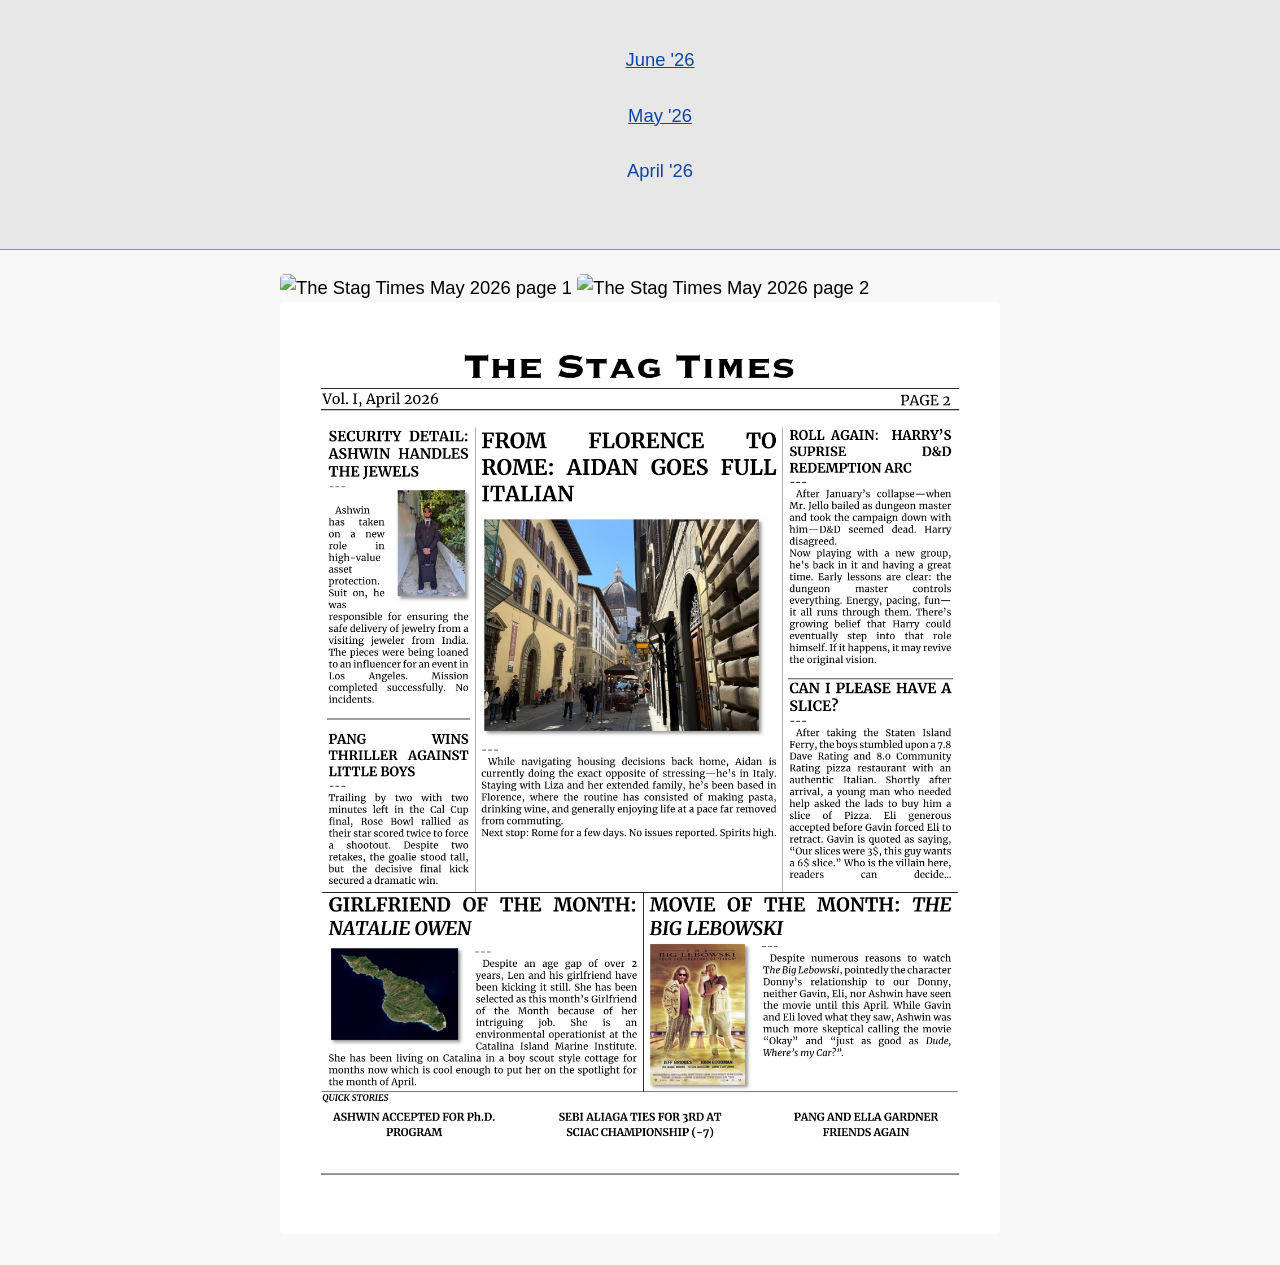
==== 2026-04.html @ 24c6022d "Add Vol 1 and 2 htmls" ====
<!DOCTYPE html>
<html lang="en">
<head>
    <meta charset="UTF-8">
    <meta name="viewport" content="width=device-width, initial-scale=1.0">
    <title>The Stag Times</title>
    <link rel="icon" type="image/x-icon" href="favicon.ico">
    <link rel="stylesheet" href="styles.css">
</head>

<body>
    <header>
        <ul>
            <li><a href="index.html">June '26</a></li>
            <li><a href="2026-05.html">May '26</a></li>
            <li><a class="current">April '26</a></li>
        </ul>
    </header>

    <main class="newsletter-pages">
        <img src="newsletters/2026-04/page1.png" alt="The Stag Times May 2026 page 1">
        <img src="newsletters/2026-04/page2.png" alt="The Stag Times May 2026 page 2">
        <img src="newsletters/2026-04/page3.png" alt="The Stag Times May 2026 page 3">
    </main>
</body>
</html>
---- styles.css ----
/* Global variables. */
:root {
  /* Set sans-serif & mono fonts */
  --sans-font: -apple-system, BlinkMacSystemFont, "Avenir Next", Avenir,
    "Nimbus Sans L", Roboto, "Noto Sans", "Segoe UI", Arial, Helvetica,
    "Helvetica Neue", sans-serif;
  --serif-font: ui-serif, Georgia, Cambria, "Times New Roman", Times, serif;
  --mono-font: Consolas, Menlo, Monaco, "Andale Mono", "Ubuntu Mono", monospace;
  --standard-border-radius: 5px;
  --border-width: 1px;

  /* Stag theme */
  --bg: #f8f8f8;
  --accent-bg: #e7e7e7;
  --text: #000000;
  --text-light: #585858;
  --border: #898EA4;
  --accent: #0d47a1;
  --accent-hover: #1266e2;
  --accent-text: var(--bg);
  --code: #d81b60;
  --preformatted: #444;
  --marked: #ffdd33;
  --disabled: #efefef;
}

/* Dark theme */
@media (prefers-color-scheme: dark) {
  :root {
    color-scheme: dark;
    --bg: #212121;
    --accent-bg: #2b2b2b;
    --text: #dcdcdc;
    --text-light: #ababab;
    --accent: #ffb300;
    --accent-hover: #ffe099;
    --accent-text: var(--bg);
    --code: #f06292;
    --preformatted: #ccc;
    --disabled: #111;
  }
  /* Add a bit of transparency so light media isn't so glaring in dark mode */
  img,
  video {
    opacity: 0.8;
  }
}

/* Reset box-sizing */
*, *::before, *::after {
  box-sizing: border-box;
}

/* Reset default appearance */
textarea,
select,
input,
progress {
  appearance: none;
  -webkit-appearance: none;
  -moz-appearance: none;
}

html {
  /* Set the font globally */
  font-family: var(--sans-font);
  scroll-behavior: smooth;
}

/* Make the body a nice central block */
body {
  color: var(--text);
  background-color: var(--bg);
  font-size: 1.15rem;
  line-height: 1.5;
  display: grid;
  grid-template-columns: 1fr min(45rem, 90%) 1fr;
  margin: 0;
  min-height: 100vh;
}

body > * {
  grid-column: 2;
}

/* Make the header bg full width, but the content inline with body */
body > header {
  background-color: var(--accent-bg);
  border-bottom: var(--border-width) solid var(--border);
  text-align: center;
  padding: 0 0.5rem 2rem 0.5rem;
  grid-column: 1 / -1;
}

body > header > *:only-child {
  margin-block-start: 2rem;
}

body > header h1 {
  max-width: 1200px;
  margin: 1rem auto;
  font-family: var(--serif-font)
}

body > header p {
  max-width: 40rem;
  margin: 1rem auto;
  font-family: var(--serif-font)
}

/* Add a little padding to ensure spacing is correct between content and header nav */
main {
    padding-top: 1.5rem;
    padding-bottom: 1.5rem;
}

body > footer {
    background-color: var(--accent-bg);
    border-top: var(--border-width) solid var(--border);
    text-align: center;
    padding: 1rem 0.5rem 2rem 0.5rem;
    grid-column: 1 / -1;
    margin-top: 0;
}

body > footer h1 {
    max-width: 1200px;
    margin: 1rem auto;
    font-family: var(--serif-font);
}

body > footer p {
    max-width: 40rem;
    margin: 1rem auto;
    font-family: var(--serif-font);
}

body > footer ul {
    list-style-type: none;
    margin: 0;
    padding: 5px;
    background-color: #333333;
    display: flex;
    justify-content: center;
}

body > footer ul li {
    display: block;
    color: white;
    padding: 14px 16px;
    text-decoration: none;
    cursor: pointer;
}

body > footer ul li:hover,
body > footer ul li.current {
    background-color: #111111;
}

@media only screen and (max-width: 720px) {
    footer ul {
        flex-wrap: wrap;
        justify-content: center;
    }

    footer ul li {
        flex: 1 1 auto;
        text-align: center;
    }
}

/* Format headers */
h1 {
  font-size: 3rem;
}

h2 {
  font-size: 2.6rem;
  margin-top: 3rem;
}

h3 {
  font-size: 2rem;
  margin-top: 3rem;
}

h4 {
  font-size: 1.44rem;
}

h5 {
  font-size: 1.15rem;
}

h6 {
  font-size: 0.96rem;
}

p {
  margin: 1.5rem 0;
}

/* Prevent long strings from overflowing container */
p, h1, h2, h3, h4, h5, h6 {
  overflow-wrap: break-word;
}

/* Fix line height when title wraps */
h1,
h2,
h3 {
  line-height: 1.1;
}

/* Reduce header size on mobile */
@media only screen and (max-width: 720px) {
  h1 {
    font-size: 2.5rem;
  }

  h2 {
    font-size: 2.1rem;
  }

  h3 {
    font-size: 1.75rem;
  }

  h4 {
    font-size: 1.25rem;
  }
}

/* Format links & buttons */
a,
a:visited {
  color: var(--accent);
}

a:hover {
  text-decoration: none;
}

button,
.button,
a.button, /* extra specificity to override a */
input[type="submit"],
input[type="reset"],
input[type="button"] {
  border: var(--border-width) solid var(--accent);
  background-color: var(--accent);
  color: var(--accent-text);
  padding: 0.5em;
  text-decoration: none;
  line-height: normal;
}

.button[aria-disabled="true"], 
input:disabled,
textarea:disabled,
select:disabled,
button[disabled] {
  cursor: not-allowed;
  background-color: var(--disabled);
  border-color: var(--disabled);
  color: var(--text-light);
}

input[type="range"] {
  padding: 0;
}

/* Set the cursor to '?' on an abbreviation and style the abbreviation to show that there is more information underneath */
abbr[title] {
  cursor: help;
  text-decoration-line: underline;
  text-decoration-style: dotted;
}

button:enabled:hover,
.button:not([aria-disabled="true"]):hover,
input[type="submit"]:enabled:hover,
input[type="reset"]:enabled:hover,
input[type="button"]:enabled:hover {
  background-color: var(--accent-hover);
  border-color: var(--accent-hover);
  cursor: pointer;
}

.button:focus-visible,
button:focus-visible:where(:enabled),
input:enabled:focus-visible:where(
  [type="submit"],
  [type="reset"],
  [type="button"]
) {
  outline: 2px solid var(--accent);
  outline-offset: 1px;
}

/* Format navigation */
header nav {
  font-size: 1rem;
  line-height: 2;
  padding: 1rem 0 0 0;
}

/* Use flexbox to allow items to wrap, as needed */
header nav ul,
header nav ol {
  align-content: space-around;
  align-items: center;
  display: flex;
  flex-direction: row;
  flex-wrap: wrap;
  justify-content: center;
  list-style-type: none;
  margin: 0;
  padding: 0;
}

/* List items are inline elements, make them behave more like blocks */
header nav ul li,
header nav ol li {
  display: inline-block;
}

header nav a,
header nav a:visited {
  margin: 0 0.5rem 1rem 0.5rem;
  border: var(--border-width) solid var(--border);
  border-radius: var(--standard-border-radius);
  color: var(--text);
  display: inline-block;
  padding: 0.1rem 1rem;
  text-decoration: none;
}

header nav a:hover,
header nav a.current,
header nav a[aria-current="page"],
header nav a[aria-current="true"] {
  background: var(--bg);
  border-color: var(--accent);
  color: var(--accent);
  cursor: pointer;
}

/* Reduce nav side on mobile */
@media only screen and (max-width: 720px) {
  header nav a {
    border: none;
    padding: 0;
    text-decoration: underline;
    line-height: 1;
  }

  header nav a.current {
    background: none;
  }
}

/* Consolidate box styling */
aside, details, pre, progress {
  background-color: var(--accent-bg);
  border: var(--border-width) solid var(--border);
  border-radius: var(--standard-border-radius);
  margin-bottom: 1rem;
}

aside {
  font-size: 1rem;
  width: 30%;
  padding: 0 15px;
  margin-inline-start: 15px;
  float: right;
}
*[dir="rtl"] aside {
  float: left;
}

/* Make aside full-width on mobile */
@media only screen and (max-width: 720px) {
  aside {
    width: 100%;
    float: none;
    margin-inline-start: 0;
  }
}

article, fieldset, dialog {
  border: var(--border-width) solid var(--border);
  padding: 1rem;
  border-radius: var(--standard-border-radius);
  margin-bottom: 1rem;
}

article h2:first-child,
section h2:first-child,
article h3:first-child,
section h3:first-child {
  margin-top: 1rem;
}

section {
  border-top: var(--border-width) solid var(--border);
  border-bottom: var(--border-width) solid var(--border);
  padding: 2rem 1rem;
  margin: 3rem 0;
}

/* Don't double separators when chaining sections */
section + section,
section:first-child {
  border-top: 0;
  padding-top: 0;
}

section + section {
  margin-top: 0;
}

section:last-child {
  border-bottom: 0;
  padding-bottom: 0;
}

details {
  padding: 0.7rem 1rem;
}

summary {
  cursor: pointer;
  font-weight: bold;
  padding: 0.7rem 1rem;
  margin: -0.7rem -1rem;
  word-break: break-word;
}

details[open] > summary + * {
  margin-top: 0;
}

details[open] > summary {
  margin-bottom: 0.5rem;
}

details[open] > :last-child {
  margin-bottom: 0;
}

details h2:first-of-type {
  margin-top: 0;
}

/* Format tables */
table {
  border-collapse: collapse;
  margin: 1.5rem 0;
}

figure > table {
  width: max-content;
  margin: 0;
}

td,
th {
  border: var(--border-width) solid var(--border);
  text-align: start;
  padding: 0.5rem;
}

th {
  background-color: var(--accent-bg);
  font-weight: bold;
}

tr:nth-child(even) {
  /* Set every other cell slightly darker. Improves readability. */
  background-color: var(--accent-bg);
}

table caption {
  font-weight: bold;
  margin-bottom: 0.5rem;
}

/* Format forms */
textarea,
select,
input,
button,
.button {
  font-size: inherit;
  font-family: inherit;
  padding: 0.5em;
  margin-bottom: 0.5rem;
  border-radius: var(--standard-border-radius);
  box-shadow: none;
  max-width: 100%;
  display: inline-block;
}
textarea,
select,
input {
  color: var(--text);
  background-color: var(--bg);
  border: var(--border-width) solid var(--border);
}
label {
  display: block;
}
textarea:not([cols]) {
  width: 100%;
}

/* Add arrow to drop-down */
select:not([multiple]) {
  background-image: linear-gradient(45deg, transparent 49%, var(--text) 51%),
    linear-gradient(135deg, var(--text) 51%, transparent 49%);
  background-position: calc(100% - 15px), calc(100% - 10px);
  background-size: 5px 5px, 5px 5px;
  background-repeat: no-repeat;
  padding-inline-end: 25px;
}
*[dir="rtl"] select:not([multiple]) {
  background-position: 10px, 15px;
}

/* checkbox and radio button style */
input[type="checkbox"],
input[type="radio"] {
  vertical-align: middle;
  position: relative;
  width: min-content;
}

input[type="checkbox"] + label,
input[type="radio"] + label {
  display: inline-block;
}

input[type="radio"] {
  border-radius: 100%;
}

input[type="checkbox"]:checked,
input[type="radio"]:checked {
  background-color: var(--accent);
}

input[type="checkbox"]:checked::after {
  /* Creates a rectangle with colored right and bottom borders which is rotated to look like a check mark */
  content: " ";
  width: 0.2em;
  height: 0.4em;
  border-radius: 0;
  position: absolute;
  top: 0.04em;
  left: 0.18em;
  background-color: transparent;
  border-right: solid var(--bg) 0.08em;
  border-bottom: solid var(--bg) 0.08em;
  font-size: 1.8em;
  transform: rotate(45deg);
}
input[type="radio"]:checked::after {
  /* creates a colored circle for the checked radio button  */
  content: " ";
  width: 0.3em;
  height: 0.3em;
  border-radius: 100%;
  position: absolute;
  top: 0.125em;
  background-color: var(--bg);
  left: 0.125em;
  font-size: 1.8em;
}

/* Makes input fields wider on smaller screens */
@media only screen and (max-width: 720px) {
  textarea,
  select,
  input {
    width: 100%;
  }
}

/* Set a height for color input */
input[type="color"] {
  height: 2.5rem;
  padding:  0.2rem;
}

/* do not show border around file selector button */
input[type="file"] {
  border: 0;
}

/* Misc body elements */
hr {
  border: none;
  height: var(--border-width);
  background: var(--border);
  margin: 1rem auto;
}

mark {
  padding: 2px 5px;
  border-radius: var(--standard-border-radius);
  background-color: var(--marked);
  color: black;
}

mark a {
  color: var(--accent);
}

img,
video {
  max-width: 100%;
  height: auto;
  border-radius: var(--standard-border-radius);
}

figure {
  margin: 0;
  display: block;
  overflow-x: auto;
}

figure > img,
figure > picture > img {
  display: block;
  margin-inline: auto;
}

figcaption {
  position: sticky;
  left: 0;
  text-align: center;
  font-size: 0.9rem;
  color: var(--text-light);
  margin-block: 1rem;
}

blockquote {
  margin-inline-start: 2rem;
  margin-inline-end: 0;
  margin-block: 2rem;
  padding: 0.4rem 0.8rem;
  border-inline-start: 0.35rem solid var(--accent);
  color: var(--text-light);
  font-style: italic;
}

cite {
  font-size: 0.9rem;
  color: var(--text-light);
  font-style: normal;
}

dt {
    color: var(--text-light);
}

/* Use mono font for code elements */
code,
pre,
pre span,
kbd,
samp {
  font-family: var(--mono-font);
  color: var(--code);
}

kbd {
  color: var(--preformatted);
  border: var(--border-width) solid var(--preformatted);
  border-bottom: 3px solid var(--preformatted);
  border-radius: var(--standard-border-radius);
  padding: 0.1rem 0.4rem;
}

pre {
  padding: 1rem 1.4rem;
  max-width: 100%;
  overflow: auto;
  color: var(--preformatted);
}

/* Fix embedded code within pre */
pre code {
  color: var(--preformatted);
  background: none;
  margin: 0;
  padding: 0;
}

/* Progress bars */
/* Declarations are repeated because you */
/* cannot combine vendor-specific selectors */
progress {
  width: 100%;
}

progress:indeterminate {
  background-color: var(--accent-bg);
}

progress::-webkit-progress-bar {
  border-radius: var(--standard-border-radius);
  background-color: var(--accent-bg);
}

progress::-webkit-progress-value {
  border-radius: var(--standard-border-radius);
  background-color: var(--accent);
}

progress::-moz-progress-bar {
  border-radius: var(--standard-border-radius);
  background-color: var(--accent);
  transition-property: width;
  transition-duration: 0.3s;
}

progress:indeterminate::-moz-progress-bar {
  background-color: var(--accent-bg);
}

dialog {
  background-color: var(--bg);
  max-width: 40rem;
  margin: auto;
}

dialog::backdrop {
  background-color: var(--bg);
  opacity: 0.8;
}

dialog h2:first-of-type {
  margin-top: 0;
}

@media only screen and (max-width: 720px) {
  dialog {
    max-width: calc(100vw - 2rem);
  }
}

/* Superscript & Subscript */
/* Prevent scripts from affecting line-height. */
sup, sub {
  vertical-align: baseline;
  position: relative;
}

sup {
  top: -0.4em;
}

sub { 
  top: 0.3em; 
}

/* Classes for notices */
.notice {
  background: var(--accent-bg);
  border: var(--border-width) solid var(--border);
  border-radius: var(--standard-border-radius);
  padding: 1.5rem;
  margin: 2rem 0;
}

div.notice p:first-of-type {
	margin-top: 0;
}

div.notice p:last-of-type {
	margin-bottom: 0;
}

/* Print */
@media print {
  @page {
    margin: 1cm;
  }
  body {
    display: block;
  }
  body > header {
    background-color: unset;
  }
  body > header nav,
  body > footer {
    display: none;
  }
  article {
    border: none;
    padding: 0;
  }
  a[href^="http"]::after {
    content: " <" attr(href) ">";
  }
  abbr[title]:after {
    content: " (" attr(title) ")";
  }
  a {
    text-decoration: none;
  }
  p {
    widows: 3;
    orphans: 3;
  }
  hr {
    border-top: var(--border-width) solid var(--border);
  }
  mark {
    border: var(--border-width) solid var(--border);
  }
  figure {
    break-inside: avoid;
  }
  pre code {
    white-space: pre-wrap;
  }
}

.pdf-container {
    width: min(100%, 950px);
    height: 85vh;
    margin: 1.5rem auto;
    background: white;
}

.pdf-container iframe {
    width: 100%;
    height: 100%;
    border: none;
    display: block;
}

header ul li {
    display: block;
    color: white;
    padding: 14px 16px;
    text-decoration: none;
    cursor: pointer;
}

header ul li:hover,
header ul li.current {
    background-color: #111111;
}

@media only screen and (max-width: 720px) {
    .pdf-container {
        width: 100%;
        padding: 0.5rem;
    }

    header ul {
        flex-wrap: wrap;
        justify-content: center;
    }

    header ul li {
        flex: 1 1 auto;
        text-align: center;
    }
}
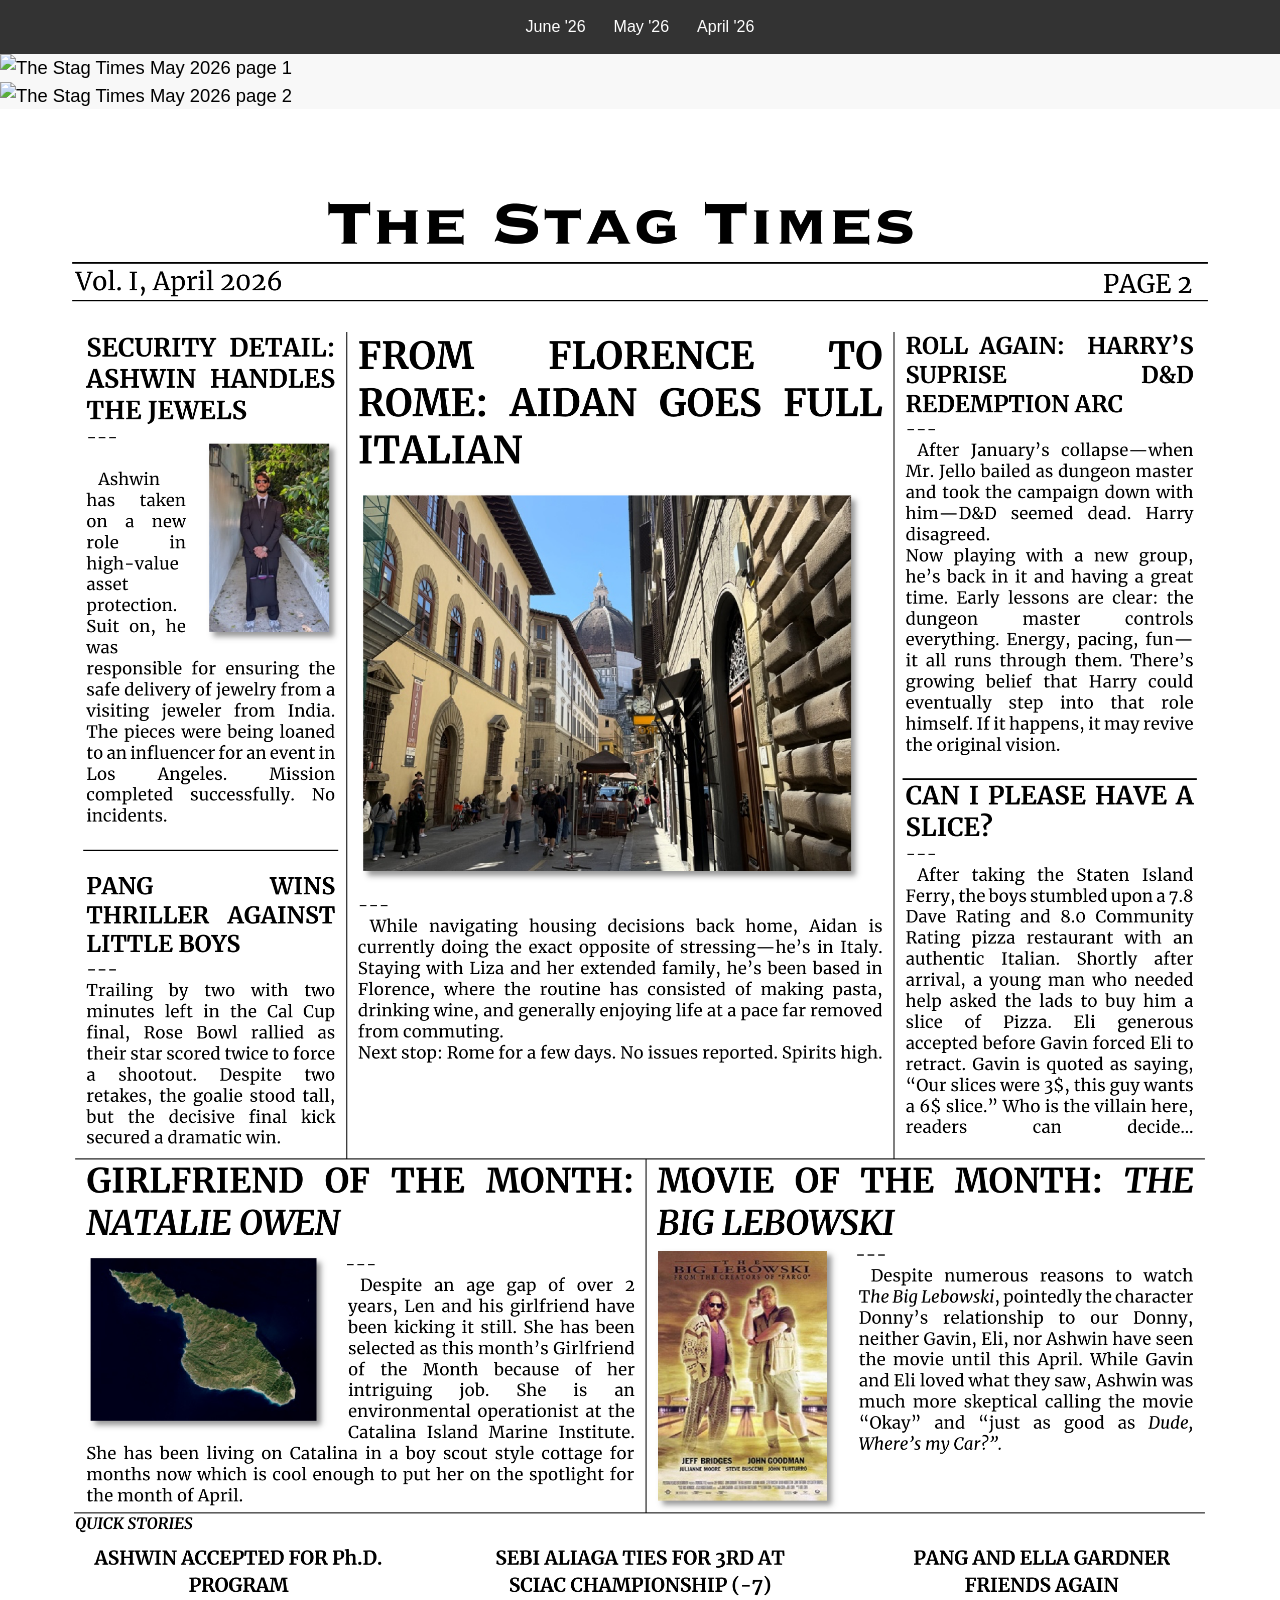
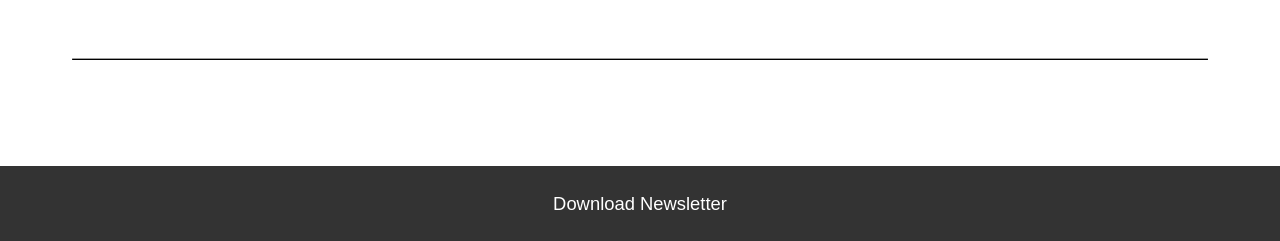
==== commit 119b4e57: "Update 2026-04.html" ====
--- a/2026-04.html
+++ b/2026-04.html
@@ -22,5 +22,10 @@
         <img src="newsletters/2026-04/page2.png" alt="The Stag Times May 2026 page 2">
         <img src="newsletters/2026-04/page3.png" alt="The Stag Times May 2026 page 3">
     </main>
+
+    <footer class="download-footer">
+    <a href="newsletters/2026-04/Vol1_April_2026issue.pdf" download>Download Newsletter</a>
+    </footer>
+
 </body>
-</html>+</html>
--- a/styles.css
+++ b/styles.css
@@ -1,874 +1,121 @@
-/* Global variables. */
 :root {
-  /* Set sans-serif & mono fonts */
-  --sans-font: -apple-system, BlinkMacSystemFont, "Avenir Next", Avenir,
-    "Nimbus Sans L", Roboto, "Noto Sans", "Segoe UI", Arial, Helvetica,
-    "Helvetica Neue", sans-serif;
-  --serif-font: ui-serif, Georgia, Cambria, "Times New Roman", Times, serif;
-  --mono-font: Consolas, Menlo, Monaco, "Andale Mono", "Ubuntu Mono", monospace;
-  --standard-border-radius: 5px;
-  --border-width: 1px;
+    --sans-font: -apple-system, BlinkMacSystemFont, "Avenir Next", Avenir,
+        "Nimbus Sans L", Roboto, "Noto Sans", "Segoe UI", Arial, Helvetica,
+        "Helvetica Neue", sans-serif;
 
-  /* Stag theme */
-  --bg: #f8f8f8;
-  --accent-bg: #e7e7e7;
-  --text: #000000;
-  --text-light: #585858;
-  --border: #898EA4;
-  --accent: #0d47a1;
-  --accent-hover: #1266e2;
-  --accent-text: var(--bg);
-  --code: #d81b60;
-  --preformatted: #444;
-  --marked: #ffdd33;
-  --disabled: #efefef;
+    --bg: #f8f8f8;
+    --accent-bg: #e7e7e7;
+    --text: #000000;
+    --border: #898EA4;
+    --border-width: 1px;
 }
 
-/* Dark theme */
-@media (prefers-color-scheme: dark) {
-  :root {
-    color-scheme: dark;
-    --bg: #212121;
-    --accent-bg: #2b2b2b;
-    --text: #dcdcdc;
-    --text-light: #ababab;
-    --accent: #ffb300;
-    --accent-hover: #ffe099;
-    --accent-text: var(--bg);
-    --code: #f06292;
-    --preformatted: #ccc;
-    --disabled: #111;
-  }
-  /* Add a bit of transparency so light media isn't so glaring in dark mode */
-  img,
-  video {
-    opacity: 0.8;
-  }
-}
-
-/* Reset box-sizing */
 *, *::before, *::after {
-  box-sizing: border-box;
-}
-
-/* Reset default appearance */
-textarea,
-select,
-input,
-progress {
-  appearance: none;
-  -webkit-appearance: none;
-  -moz-appearance: none;
+    box-sizing: border-box;
 }
 
 html {
-  /* Set the font globally */
-  font-family: var(--sans-font);
-  scroll-behavior: smooth;
+    font-family: var(--sans-font);
+    scroll-behavior: smooth;
 }
 
-/* Make the body a nice central block */
 body {
-  color: var(--text);
-  background-color: var(--bg);
-  font-size: 1.15rem;
-  line-height: 1.5;
-  display: grid;
-  grid-template-columns: 1fr min(45rem, 90%) 1fr;
-  margin: 0;
-  min-height: 100vh;
+    color: var(--text);
+    background-color: var(--bg);
+    font-size: 1.15rem;
+    line-height: 1.5;
+    margin: 0;
+    min-height: 100vh;
 }
 
-body > * {
-  grid-column: 2;
-}
+/* Header navigation */
 
-/* Make the header bg full width, but the content inline with body */
-body > header {
-  background-color: var(--accent-bg);
-  border-bottom: var(--border-width) solid var(--border);
-  text-align: center;
-  padding: 0 0.5rem 2rem 0.5rem;
-  grid-column: 1 / -1;
-}
-
-body > header > *:only-child {
-  margin-block-start: 2rem;
-}
-
-body > header h1 {
-  max-width: 1200px;
-  margin: 1rem auto;
-  font-family: var(--serif-font)
-}
-
-body > header p {
-  max-width: 40rem;
-  margin: 1rem auto;
-  font-family: var(--serif-font)
-}
-
-/* Add a little padding to ensure spacing is correct between content and header nav */
-main {
-    padding-top: 1.5rem;
-    padding-bottom: 1.5rem;
-}
-
-body > footer {
-    background-color: var(--accent-bg);
-    border-top: var(--border-width) solid var(--border);
-    text-align: center;
-    padding: 1rem 0.5rem 2rem 0.5rem;
-    grid-column: 1 / -1;
-    margin-top: 0;
-}
-
-body > footer h1 {
-    max-width: 1200px;
-    margin: 1rem auto;
-    font-family: var(--serif-font);
-}
-
-body > footer p {
-    max-width: 40rem;
-    margin: 1rem auto;
-    font-family: var(--serif-font);
-}
-
-body > footer ul {
+body > header ul {
     list-style-type: none;
     margin: 0;
     padding: 5px;
     background-color: #333333;
     display: flex;
+    flex-direction: row;
     justify-content: center;
+    align-items: stretch;
+    flex-wrap: nowrap;
 }
 
-body > footer ul li {
+body > header ul li {
     display: block;
+    padding: 0;
+    margin: 0;
     color: white;
-    padding: 14px 16px;
-    text-decoration: none;
-    cursor: pointer;
+    background-color: #333333;
+    font-size: clamp(0.75rem, 2.5vw, 1rem);
+    text-align: center;
 }
 
-body > footer ul li:hover,
-body > footer ul li.current {
+body > header ul li.current {
+    padding: 10px 14px;
     background-color: #111111;
 }
 
+body > header ul li a,
+body > header ul li a:visited,
+body > header ul li a:hover,
+body > header ul li a:active {
+    display: block;
+    padding: 10px 14px;
+    color: white;
+    text-decoration: none;
+    background-color: inherit;
+}
+
+body > header ul li:hover,
+body > header ul li:has(a:hover) {
+    background-color: #111111;
+}
+
+/* Main newsletter images */
+
+main {
+    padding: 0;
+}
+
+.newsletter-pages {
+    width: 100%;
+    overflow-x: auto;
+}
+
+.newsletter-pages img {
+    display: block;
+    max-width: 100%;
+    width: auto;
+    height: auto;
+    margin: 0 auto;
+}
+
+/* Mobile */
+
 @media only screen and (max-width: 720px) {
-    footer ul {
-        flex-wrap: wrap;
+    body > header ul {
+        flex-wrap: nowrap;
         justify-content: center;
     }
 
-    footer ul li {
-        flex: 1 1 auto;
-        text-align: center;
+    body > header ul li {
+        flex: 1 1 0;
+        white-space: nowrap;
     }
 }
 
-/* Format headers */
-h1 {
-  font-size: 3rem;
+.download-footer {
+    text-align: center;
+    padding: 1.5rem;
+    background-color: #333333;
 }
 
-h2 {
-  font-size: 2.6rem;
-  margin-top: 3rem;
+.download-footer a,
+.download-footer a:visited,
+.download-footer a:hover,
+.download-footer a:active {
+    color: white;
+    text-decoration: none;
 }
-
-h3 {
-  font-size: 2rem;
-  margin-top: 3rem;
-}
-
-h4 {
-  font-size: 1.44rem;
-}
-
-h5 {
-  font-size: 1.15rem;
-}
-
-h6 {
-  font-size: 0.96rem;
-}
-
-p {
-  margin: 1.5rem 0;
-}
-
-/* Prevent long strings from overflowing container */
-p, h1, h2, h3, h4, h5, h6 {
-  overflow-wrap: break-word;
-}
-
-/* Fix line height when title wraps */
-h1,
-h2,
-h3 {
-  line-height: 1.1;
-}
-
-/* Reduce header size on mobile */
-@media only screen and (max-width: 720px) {
-  h1 {
-    font-size: 2.5rem;
-  }
-
-  h2 {
-    font-size: 2.1rem;
-  }
-
-  h3 {
-    font-size: 1.75rem;
-  }
-
-  h4 {
-    font-size: 1.25rem;
-  }
-}
-
-/* Format links & buttons */
-a,
-a:visited {
-  color: var(--accent);
-}
-
-a:hover {
-  text-decoration: none;
-}
-
-button,
-.button,
-a.button, /* extra specificity to override a */
-input[type="submit"],
-input[type="reset"],
-input[type="button"] {
-  border: var(--border-width) solid var(--accent);
-  background-color: var(--accent);
-  color: var(--accent-text);
-  padding: 0.5em;
-  text-decoration: none;
-  line-height: normal;
-}
-
-.button[aria-disabled="true"], 
-input:disabled,
-textarea:disabled,
-select:disabled,
-button[disabled] {
-  cursor: not-allowed;
-  background-color: var(--disabled);
-  border-color: var(--disabled);
-  color: var(--text-light);
-}
-
-input[type="range"] {
-  padding: 0;
-}
-
-/* Set the cursor to '?' on an abbreviation and style the abbreviation to show that there is more information underneath */
-abbr[title] {
-  cursor: help;
-  text-decoration-line: underline;
-  text-decoration-style: dotted;
-}
-
-button:enabled:hover,
-.button:not([aria-disabled="true"]):hover,
-input[type="submit"]:enabled:hover,
-input[type="reset"]:enabled:hover,
-input[type="button"]:enabled:hover {
-  background-color: var(--accent-hover);
-  border-color: var(--accent-hover);
-  cursor: pointer;
-}
-
-.button:focus-visible,
-button:focus-visible:where(:enabled),
-input:enabled:focus-visible:where(
-  [type="submit"],
-  [type="reset"],
-  [type="button"]
-) {
-  outline: 2px solid var(--accent);
-  outline-offset: 1px;
-}
-
-/* Format navigation */
-header nav {
-  font-size: 1rem;
-  line-height: 2;
-  padding: 1rem 0 0 0;
-}
-
-/* Use flexbox to allow items to wrap, as needed */
-header nav ul,
-header nav ol {
-  align-content: space-around;
-  align-items: center;
-  display: flex;
-  flex-direction: row;
-  flex-wrap: wrap;
-  justify-content: center;
-  list-style-type: none;
-  margin: 0;
-  padding: 0;
-}
-
-/* List items are inline elements, make them behave more like blocks */
-header nav ul li,
-header nav ol li {
-  display: inline-block;
-}
-
-header nav a,
-header nav a:visited {
-  margin: 0 0.5rem 1rem 0.5rem;
-  border: var(--border-width) solid var(--border);
-  border-radius: var(--standard-border-radius);
-  color: var(--text);
-  display: inline-block;
-  padding: 0.1rem 1rem;
-  text-decoration: none;
-}
-
-header nav a:hover,
-header nav a.current,
-header nav a[aria-current="page"],
-header nav a[aria-current="true"] {
-  background: var(--bg);
-  border-color: var(--accent);
-  color: var(--accent);
-  cursor: pointer;
-}
-
-/* Reduce nav side on mobile */
-@media only screen and (max-width: 720px) {
-  header nav a {
-    border: none;
-    padding: 0;
-    text-decoration: underline;
-    line-height: 1;
-  }
-
-  header nav a.current {
-    background: none;
-  }
-}
-
-/* Consolidate box styling */
-aside, details, pre, progress {
-  background-color: var(--accent-bg);
-  border: var(--border-width) solid var(--border);
-  border-radius: var(--standard-border-radius);
-  margin-bottom: 1rem;
-}
-
-aside {
-  font-size: 1rem;
-  width: 30%;
-  padding: 0 15px;
-  margin-inline-start: 15px;
-  float: right;
-}
-*[dir="rtl"] aside {
-  float: left;
-}
-
-/* Make aside full-width on mobile */
-@media only screen and (max-width: 720px) {
-  aside {
-    width: 100%;
-    float: none;
-    margin-inline-start: 0;
-  }
-}
-
-article, fieldset, dialog {
-  border: var(--border-width) solid var(--border);
-  padding: 1rem;
-  border-radius: var(--standard-border-radius);
-  margin-bottom: 1rem;
-}
-
-article h2:first-child,
-section h2:first-child,
-article h3:first-child,
-section h3:first-child {
-  margin-top: 1rem;
-}
-
-section {
-  border-top: var(--border-width) solid var(--border);
-  border-bottom: var(--border-width) solid var(--border);
-  padding: 2rem 1rem;
-  margin: 3rem 0;
-}
-
-/* Don't double separators when chaining sections */
-section + section,
-section:first-child {
-  border-top: 0;
-  padding-top: 0;
-}
-
-section + section {
-  margin-top: 0;
-}
-
-section:last-child {
-  border-bottom: 0;
-  padding-bottom: 0;
-}
-
-details {
-  padding: 0.7rem 1rem;
-}
-
-summary {
-  cursor: pointer;
-  font-weight: bold;
-  padding: 0.7rem 1rem;
-  margin: -0.7rem -1rem;
-  word-break: break-word;
-}
-
-details[open] > summary + * {
-  margin-top: 0;
-}
-
-details[open] > summary {
-  margin-bottom: 0.5rem;
-}
-
-details[open] > :last-child {
-  margin-bottom: 0;
-}
-
-details h2:first-of-type {
-  margin-top: 0;
-}
-
-/* Format tables */
-table {
-  border-collapse: collapse;
-  margin: 1.5rem 0;
-}
-
-figure > table {
-  width: max-content;
-  margin: 0;
-}
-
-td,
-th {
-  border: var(--border-width) solid var(--border);
-  text-align: start;
-  padding: 0.5rem;
-}
-
-th {
-  background-color: var(--accent-bg);
-  font-weight: bold;
-}
-
-tr:nth-child(even) {
-  /* Set every other cell slightly darker. Improves readability. */
-  background-color: var(--accent-bg);
-}
-
-table caption {
-  font-weight: bold;
-  margin-bottom: 0.5rem;
-}
-
-/* Format forms */
-textarea,
-select,
-input,
-button,
-.button {
-  font-size: inherit;
-  font-family: inherit;
-  padding: 0.5em;
-  margin-bottom: 0.5rem;
-  border-radius: var(--standard-border-radius);
-  box-shadow: none;
-  max-width: 100%;
-  display: inline-block;
-}
-textarea,
-select,
-input {
-  color: var(--text);
-  background-color: var(--bg);
-  border: var(--border-width) solid var(--border);
-}
-label {
-  display: block;
-}
-textarea:not([cols]) {
-  width: 100%;
-}
-
-/* Add arrow to drop-down */
-select:not([multiple]) {
-  background-image: linear-gradient(45deg, transparent 49%, var(--text) 51%),
-    linear-gradient(135deg, var(--text) 51%, transparent 49%);
-  background-position: calc(100% - 15px), calc(100% - 10px);
-  background-size: 5px 5px, 5px 5px;
-  background-repeat: no-repeat;
-  padding-inline-end: 25px;
-}
-*[dir="rtl"] select:not([multiple]) {
-  background-position: 10px, 15px;
-}
-
-/* checkbox and radio button style */
-input[type="checkbox"],
-input[type="radio"] {
-  vertical-align: middle;
-  position: relative;
-  width: min-content;
-}
-
-input[type="checkbox"] + label,
-input[type="radio"] + label {
-  display: inline-block;
-}
-
-input[type="radio"] {
-  border-radius: 100%;
-}
-
-input[type="checkbox"]:checked,
-input[type="radio"]:checked {
-  background-color: var(--accent);
-}
-
-input[type="checkbox"]:checked::after {
-  /* Creates a rectangle with colored right and bottom borders which is rotated to look like a check mark */
-  content: " ";
-  width: 0.2em;
-  height: 0.4em;
-  border-radius: 0;
-  position: absolute;
-  top: 0.04em;
-  left: 0.18em;
-  background-color: transparent;
-  border-right: solid var(--bg) 0.08em;
-  border-bottom: solid var(--bg) 0.08em;
-  font-size: 1.8em;
-  transform: rotate(45deg);
-}
-input[type="radio"]:checked::after {
-  /* creates a colored circle for the checked radio button  */
-  content: " ";
-  width: 0.3em;
-  height: 0.3em;
-  border-radius: 100%;
-  position: absolute;
-  top: 0.125em;
-  background-color: var(--bg);
-  left: 0.125em;
-  font-size: 1.8em;
-}
-
-/* Makes input fields wider on smaller screens */
-@media only screen and (max-width: 720px) {
-  textarea,
-  select,
-  input {
-    width: 100%;
-  }
-}
-
-/* Set a height for color input */
-input[type="color"] {
-  height: 2.5rem;
-  padding:  0.2rem;
-}
-
-/* do not show border around file selector button */
-input[type="file"] {
-  border: 0;
-}
-
-/* Misc body elements */
-hr {
-  border: none;
-  height: var(--border-width);
-  background: var(--border);
-  margin: 1rem auto;
-}
-
-mark {
-  padding: 2px 5px;
-  border-radius: var(--standard-border-radius);
-  background-color: var(--marked);
-  color: black;
-}
-
-mark a {
-  color: var(--accent);
-}
-
-img,
-video {
-  max-width: 100%;
-  height: auto;
-  border-radius: var(--standard-border-radius);
-}
-
-figure {
-  margin: 0;
-  display: block;
-  overflow-x: auto;
-}
-
-figure > img,
-figure > picture > img {
-  display: block;
-  margin-inline: auto;
-}
-
-figcaption {
-  position: sticky;
-  left: 0;
-  text-align: center;
-  font-size: 0.9rem;
-  color: var(--text-light);
-  margin-block: 1rem;
-}
-
-blockquote {
-  margin-inline-start: 2rem;
-  margin-inline-end: 0;
-  margin-block: 2rem;
-  padding: 0.4rem 0.8rem;
-  border-inline-start: 0.35rem solid var(--accent);
-  color: var(--text-light);
-  font-style: italic;
-}
-
-cite {
-  font-size: 0.9rem;
-  color: var(--text-light);
-  font-style: normal;
-}
-
-dt {
-    color: var(--text-light);
-}
-
-/* Use mono font for code elements */
-code,
-pre,
-pre span,
-kbd,
-samp {
-  font-family: var(--mono-font);
-  color: var(--code);
-}
-
-kbd {
-  color: var(--preformatted);
-  border: var(--border-width) solid var(--preformatted);
-  border-bottom: 3px solid var(--preformatted);
-  border-radius: var(--standard-border-radius);
-  padding: 0.1rem 0.4rem;
-}
-
-pre {
-  padding: 1rem 1.4rem;
-  max-width: 100%;
-  overflow: auto;
-  color: var(--preformatted);
-}
-
-/* Fix embedded code within pre */
-pre code {
-  color: var(--preformatted);
-  background: none;
-  margin: 0;
-  padding: 0;
-}
-
-/* Progress bars */
-/* Declarations are repeated because you */
-/* cannot combine vendor-specific selectors */
-progress {
-  width: 100%;
-}
-
-progress:indeterminate {
-  background-color: var(--accent-bg);
-}
-
-progress::-webkit-progress-bar {
-  border-radius: var(--standard-border-radius);
-  background-color: var(--accent-bg);
-}
-
-progress::-webkit-progress-value {
-  border-radius: var(--standard-border-radius);
-  background-color: var(--accent);
-}
-
-progress::-moz-progress-bar {
-  border-radius: var(--standard-border-radius);
-  background-color: var(--accent);
-  transition-property: width;
-  transition-duration: 0.3s;
-}
-
-progress:indeterminate::-moz-progress-bar {
-  background-color: var(--accent-bg);
-}
-
-dialog {
-  background-color: var(--bg);
-  max-width: 40rem;
-  margin: auto;
-}
-
-dialog::backdrop {
-  background-color: var(--bg);
-  opacity: 0.8;
-}
-
-dialog h2:first-of-type {
-  margin-top: 0;
-}
-
-@media only screen and (max-width: 720px) {
-  dialog {
-    max-width: calc(100vw - 2rem);
-  }
-}
-
-/* Superscript & Subscript */
-/* Prevent scripts from affecting line-height. */
-sup, sub {
-  vertical-align: baseline;
-  position: relative;
-}
-
-sup {
-  top: -0.4em;
-}
-
-sub { 
-  top: 0.3em; 
-}
-
-/* Classes for notices */
-.notice {
-  background: var(--accent-bg);
-  border: var(--border-width) solid var(--border);
-  border-radius: var(--standard-border-radius);
-  padding: 1.5rem;
-  margin: 2rem 0;
-}
-
-div.notice p:first-of-type {
-	margin-top: 0;
-}
-
-div.notice p:last-of-type {
-	margin-bottom: 0;
-}
-
-/* Print */
-@media print {
-  @page {
-    margin: 1cm;
-  }
-  body {
-    display: block;
-  }
-  body > header {
-    background-color: unset;
-  }
-  body > header nav,
-  body > footer {
-    display: none;
-  }
-  article {
-    border: none;
-    padding: 0;
-  }
-  a[href^="http"]::after {
-    content: " <" attr(href) ">";
-  }
-  abbr[title]:after {
-    content: " (" attr(title) ")";
-  }
-  a {
-    text-decoration: none;
-  }
-  p {
-    widows: 3;
-    orphans: 3;
-  }
-  hr {
-    border-top: var(--border-width) solid var(--border);
-  }
-  mark {
-    border: var(--border-width) solid var(--border);
-  }
-  figure {
-    break-inside: avoid;
-  }
-  pre code {
-    white-space: pre-wrap;
-  }
-}
-
-.pdf-container {
-    width: min(100%, 950px);
-    height: 85vh;
-    margin: 1.5rem auto;
-    background: white;
-}
-
-.pdf-container iframe {
-    width: 100%;
-    height: 100%;
-    border: none;
-    display: block;
-}
-
-header ul li {
-    display: block;
-    color: white;
-    padding: 14px 16px;
-    text-decoration: none;
-    cursor: pointer;
-}
-
-header ul li:hover,
-header ul li.current {
-    background-color: #111111;
-}
-
-@media only screen and (max-width: 720px) {
-    .pdf-container {
-        width: 100%;
-        padding: 0.5rem;
-    }
-
-    header ul {
-        flex-wrap: wrap;
-        justify-content: center;
-    }
-
-    header ul li {
-        flex: 1 1 auto;
-        text-align: center;
-    }
-}
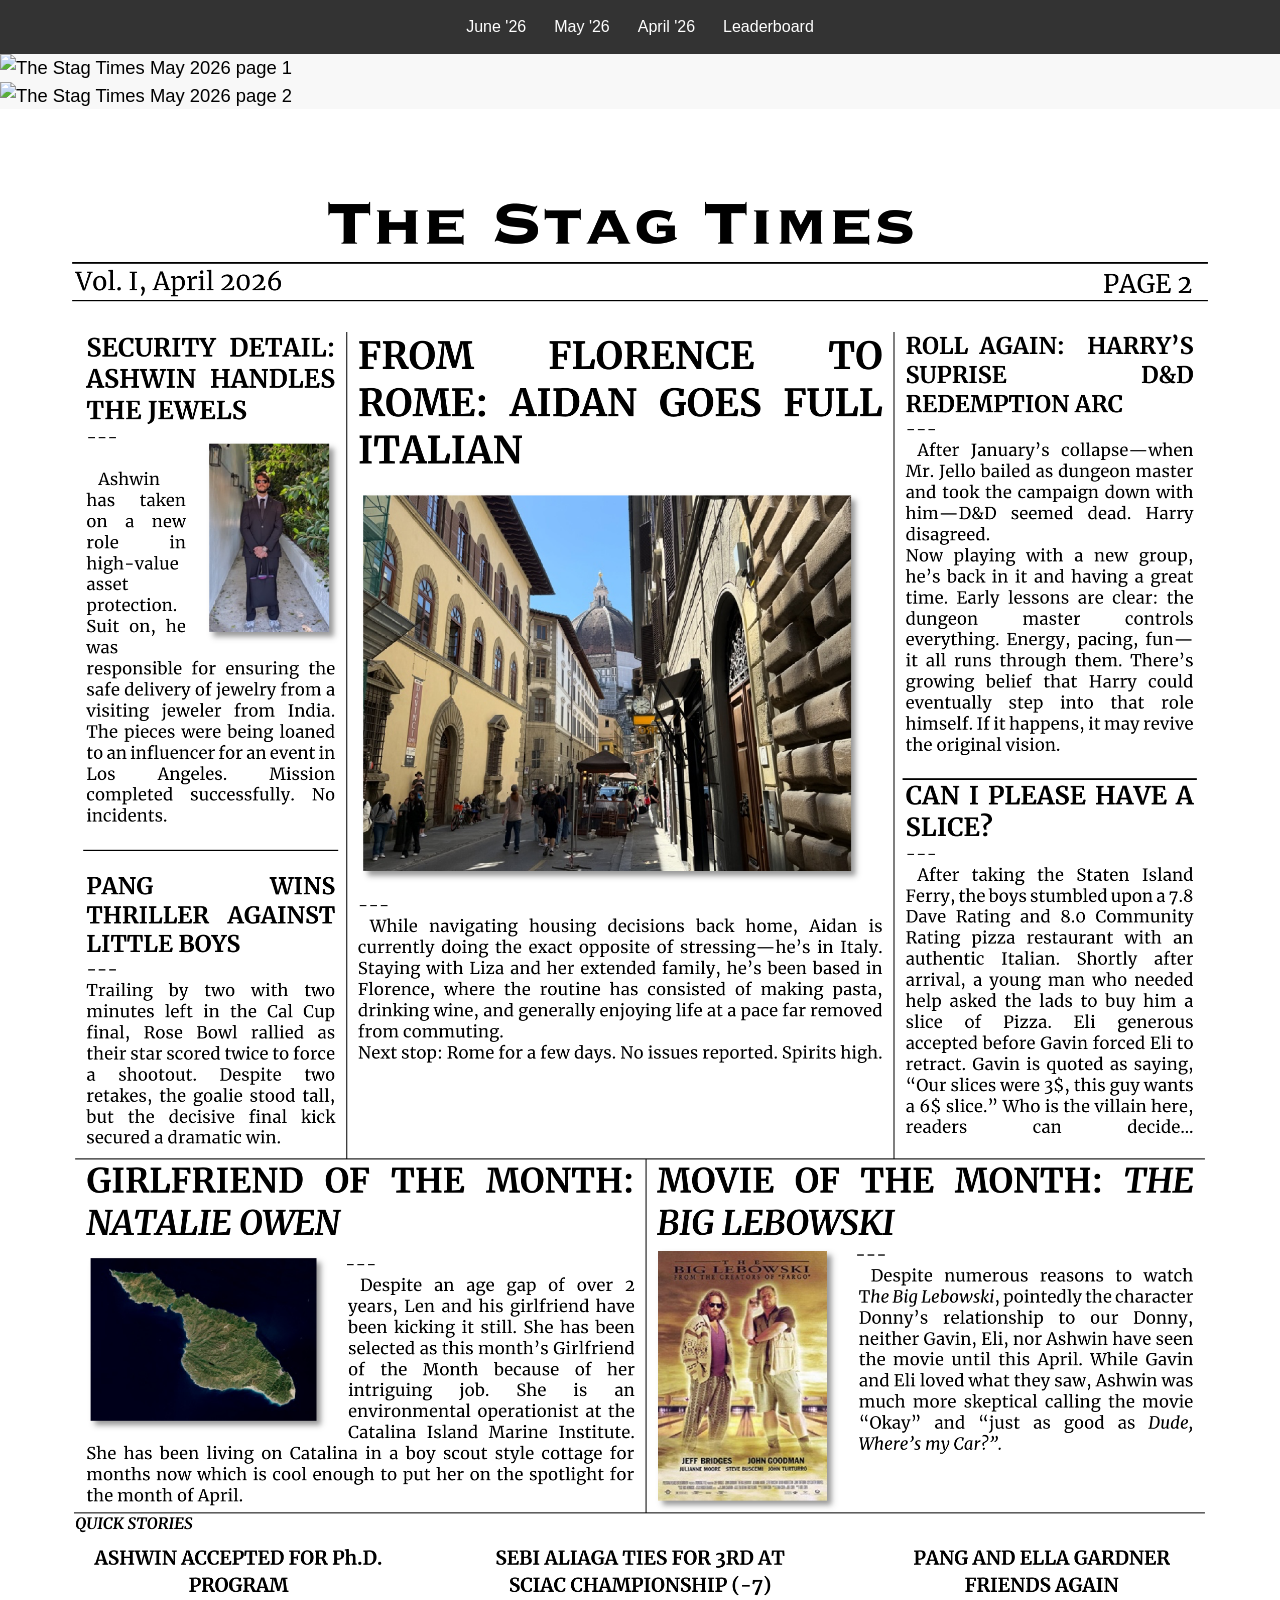
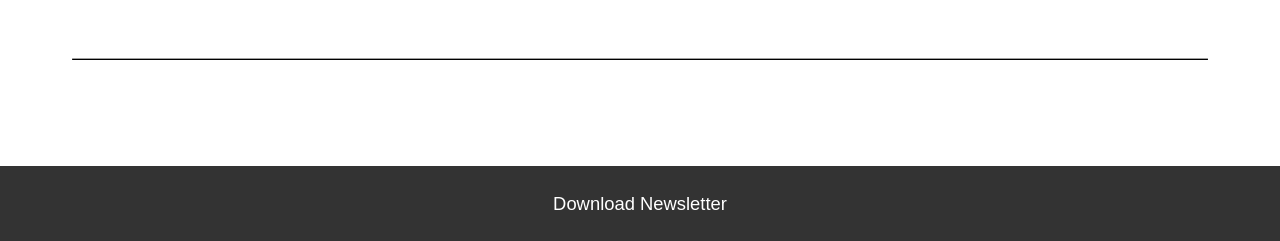
==== commit 6e2cf3ec: "Add and replace htmls" ====
--- a/2026-04.html
+++ b/2026-04.html
@@ -14,6 +14,7 @@
             <li><a href="index.html">June '26</a></li>
             <li><a href="2026-05.html">May '26</a></li>
             <li><a class="current">April '26</a></li>
+            <li><a href="race.html">Leaderboard</a></li>
         </ul>
     </header>
 
@@ -28,4 +29,4 @@
     </footer>
 
 </body>
-</html>
+</html>
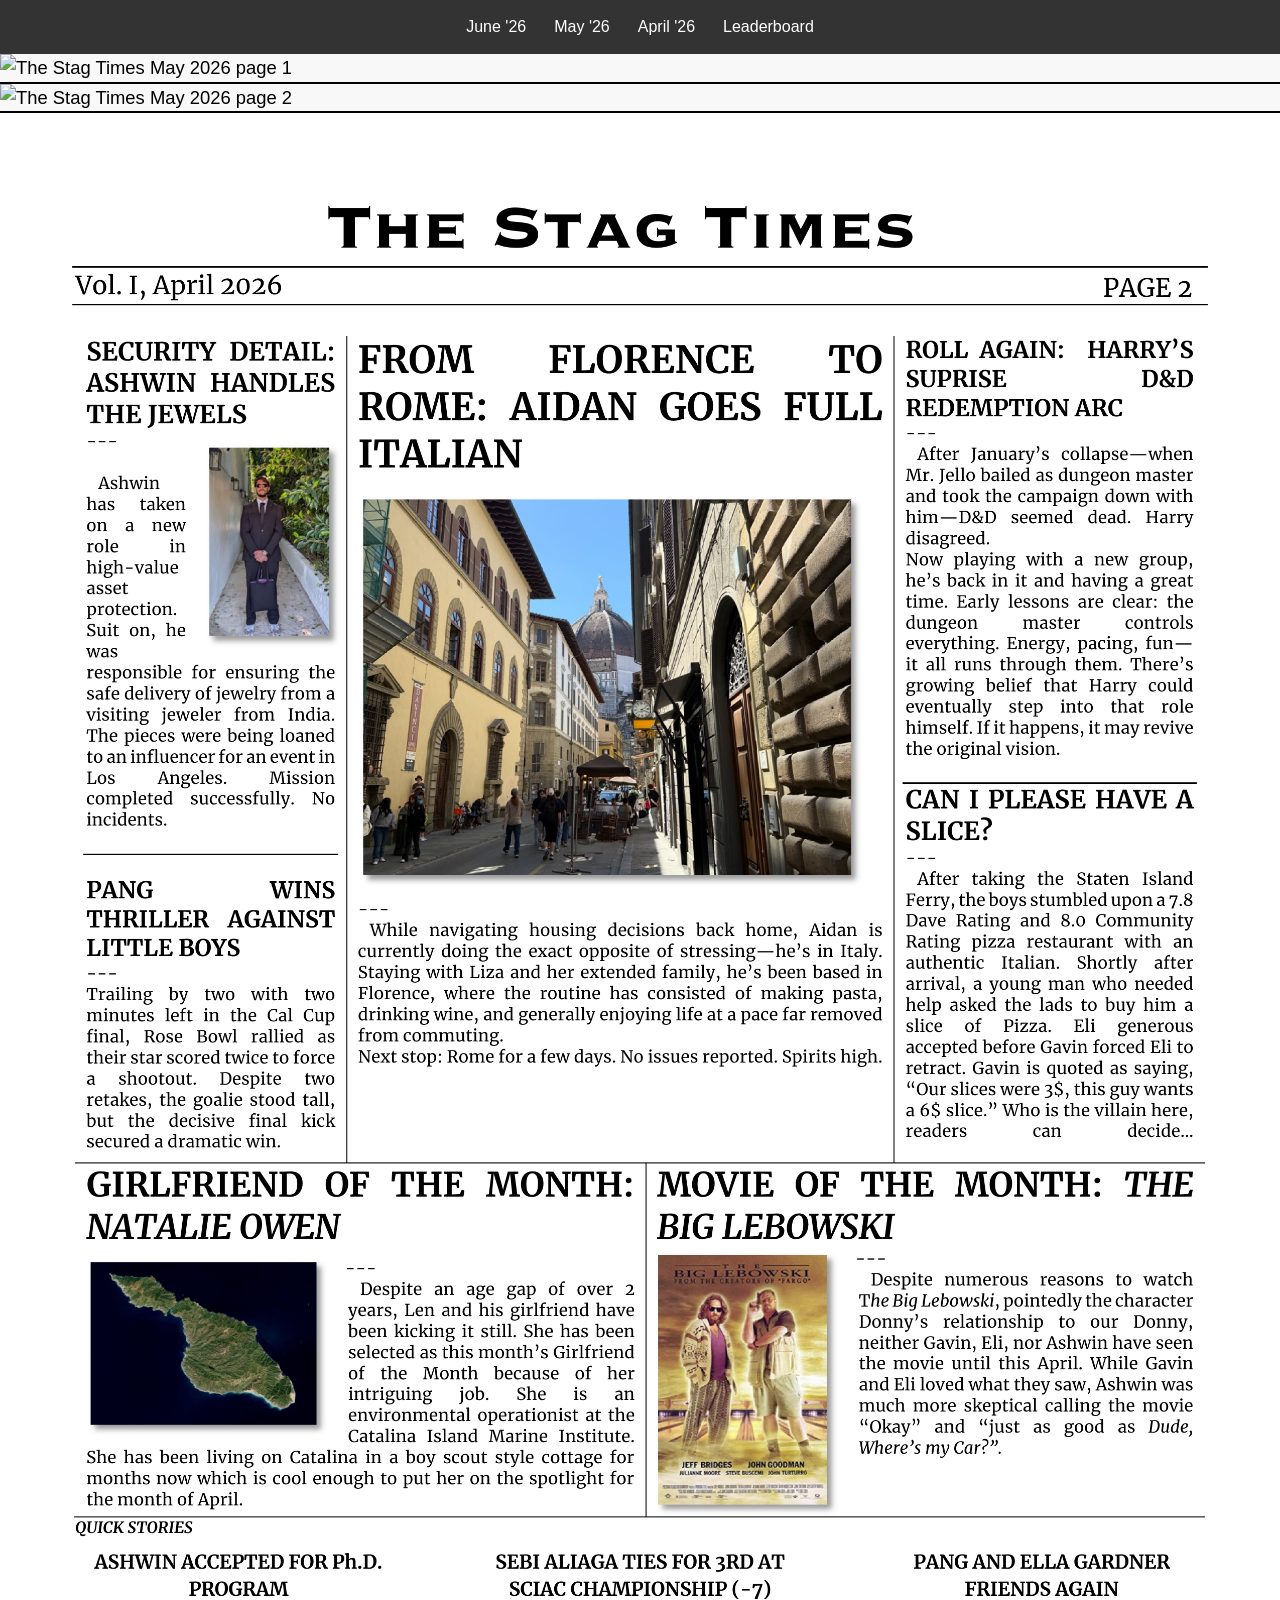
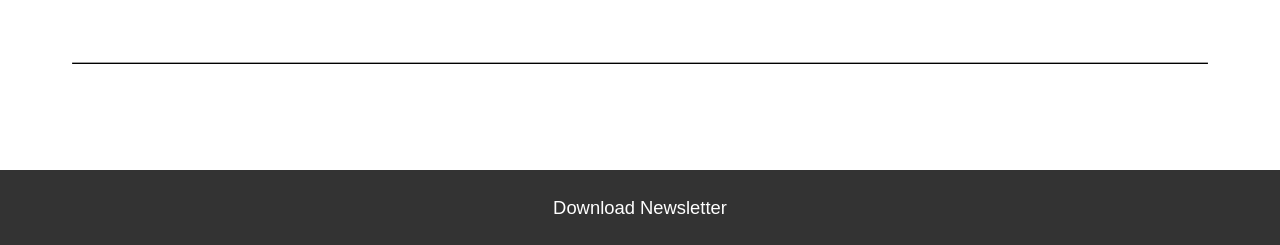
==== commit 8f0488ac: "Update 2026-04.html link" ====
--- a/2026-04.html
+++ b/2026-04.html
@@ -14,7 +14,7 @@
             <li><a href="index.html">June '26</a></li>
             <li><a href="2026-05.html">May '26</a></li>
             <li><a class="current">April '26</a></li>
-            <li><a href="race.html">Leaderboard</a></li>
+            <li><a href="scumboard.html">Leaderboard</a></li>
         </ul>
     </header>
 
@@ -29,4 +29,4 @@
     </footer>
 
 </body>
-</html>+</html>
--- a/styles.css
+++ b/styles.css
@@ -92,6 +92,10 @@
     margin: 0 auto;
 }
 
+.newsletter-pages img:not(:last-child) {
+    border-bottom: 2px solid #000;
+}
+
 /* Mobile */
 
 @media only screen and (max-width: 720px) {
@@ -118,4 +122,4 @@
 .download-footer a:active {
     color: white;
     text-decoration: none;
-}
+}
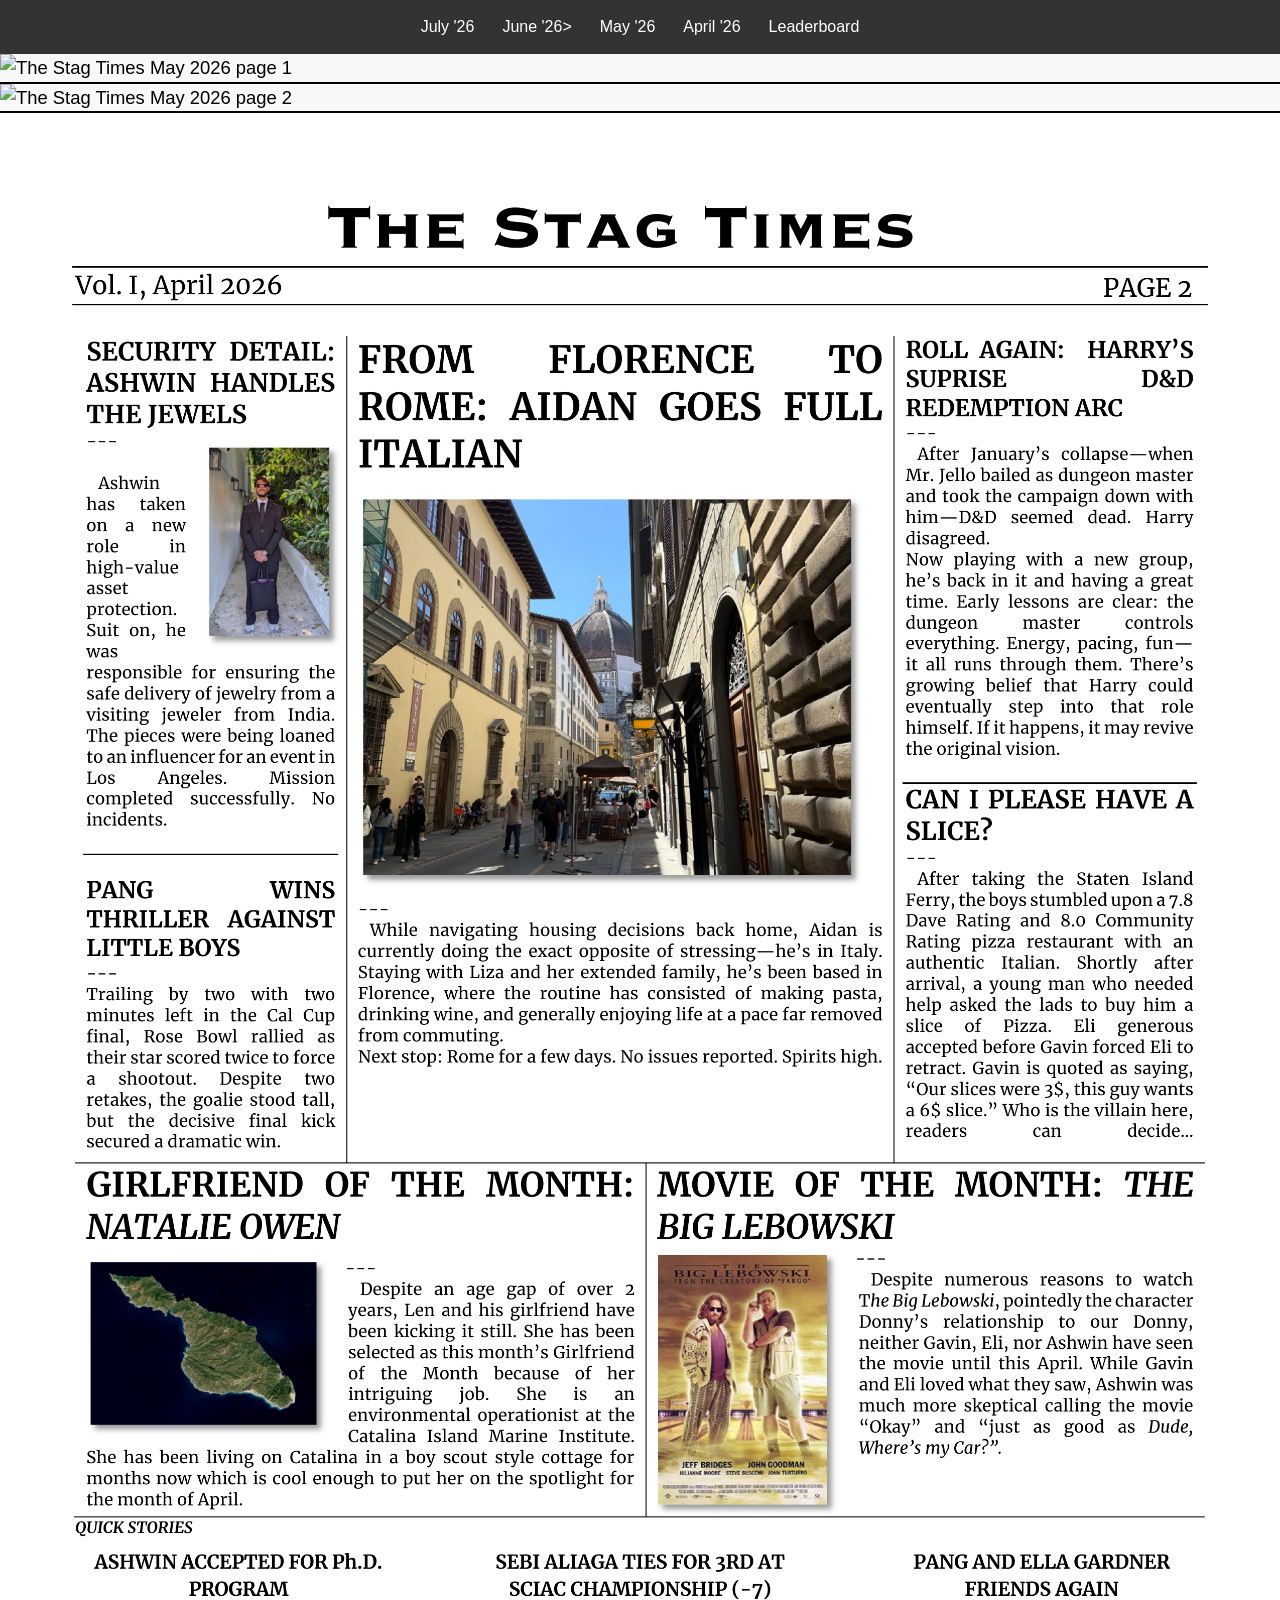
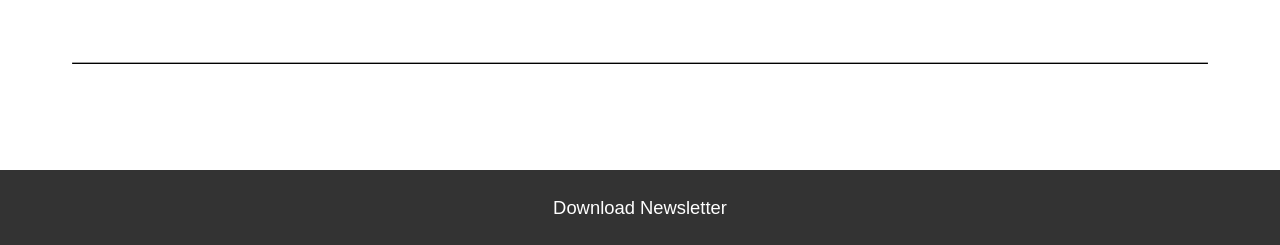
==== commit 8fbd9129: "Update 2026-04.html" ====
--- a/2026-04.html
+++ b/2026-04.html
@@ -11,7 +11,8 @@
 <body>
     <header>
         <ul>
-            <li><a href="index.html">June '26</a></li>
+            <li><a href="index.html">July '26</a></li>
+            <li><a href="2026-06.html">June '26></a></li>
             <li><a href="2026-05.html">May '26</a></li>
             <li><a class="current">April '26</a></li>
             <li><a href="scumboard.html">Leaderboard</a></li>
